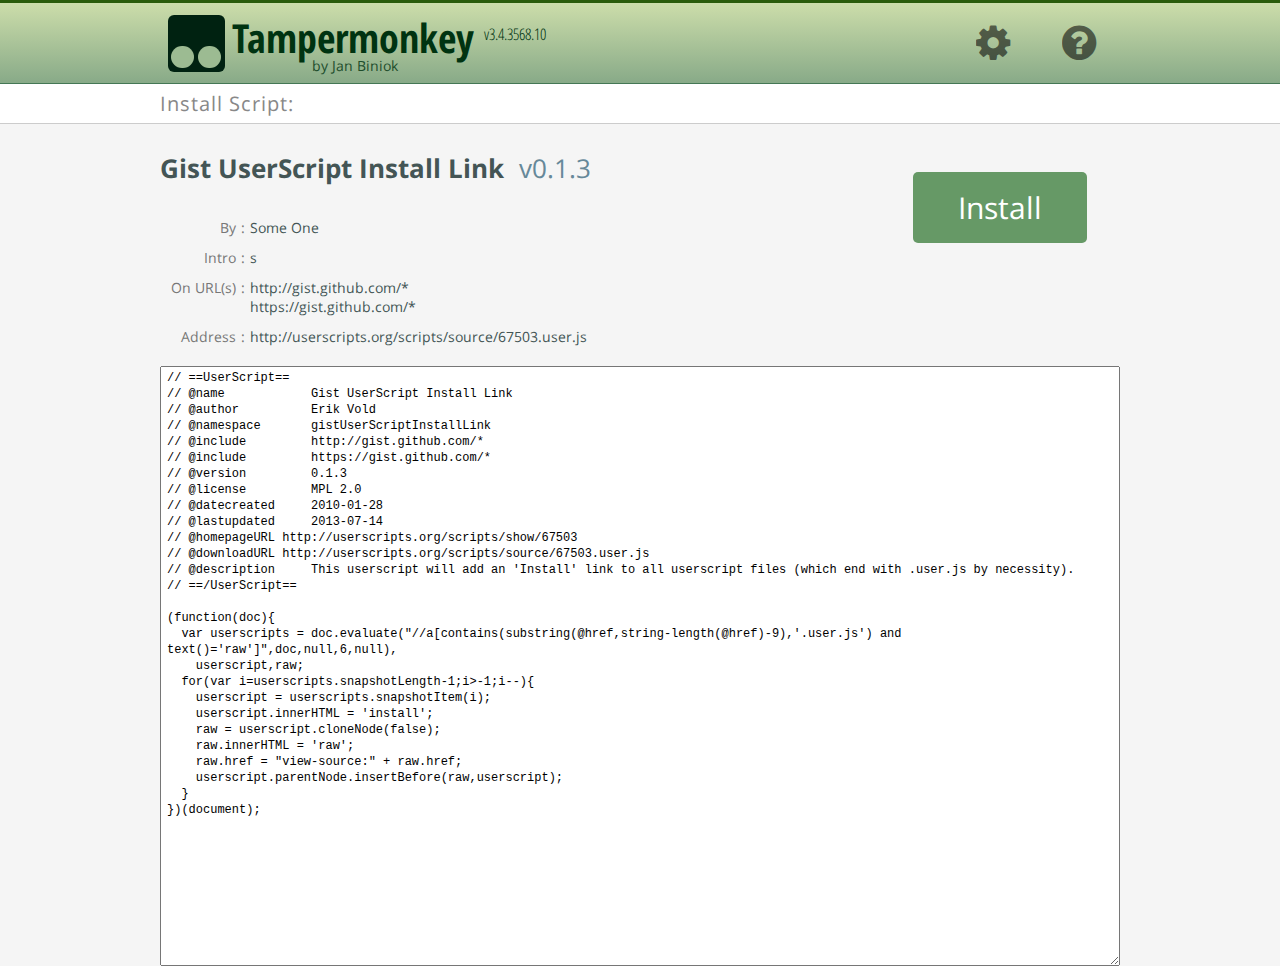
==== install.html @ 72cd5d4f "Add install page. (add missed install.html)" ====
<!DOCTYPE html>
<html>
<head>
  <meta charset="UTF-8" />
  <title>Tmi2 - Install</title>
  <link rel="stylesheet" href="style/font-awesome/font-awesome.css" />
  <link rel="stylesheet" href="style/fonts.css" />
  <link rel="stylesheet" href="style/pure.css" />
  <link rel="stylesheet" href="style/tmi2.css" />
</head>
<body>
<header>
  <div class="wrapper pure-g">
    <div class="tm-logo pure-u">
      <i class="tm-icon"></i>
    </div>
    <div class="tm-title pure-u">
      <div class="tm-name">Tamper<span>monkey</span> <sup class="tm-version">v3.4.3568.10</sup></div>
      <div class="tm-by">by Jan Biniok</div>
    </div>
    <div class="pure-u tm-nav">
      <a class="pure-button tm-nav-button"><i class="icon-cog"></i></a>
      <a class="pure-button tm-nav-button"><i class="icon-question-sign"></i></a>
    </div>
  </div>
</header>

<div class="page-title-bar">
  <div class="wrapper">
      Install Script:
    </div>
  </div>
</div>

<article>
  <div class="wrapper pure-g">
    <div class="script-info pure-u-3-4">
      <h3 class="script-name">
          Gist UserScript Install Link <span class="script-version">v0.1.3</span>
      </h3>
      <dl class="script-info-list">
        <dt>By</dt>
          <dd>Some One</dd>
        <dt>Intro</dt>
          <dd>s</dd>
        <dt>On URL(s)</dt>
          <dd>
            http://gist.github.com/*<br/>
            https://gist.github.com/*
          </dd>
        <dt>Address</dt>
          <dd>http://userscripts.org/scripts/source/67503.user.js</dd>
      </dl>
    </div>
    <div class="script-install pure-u-1-4">
      <button class="pure-button button-install">Install</button>
    </div>
    <div class="script-code pure-u-1">
      <textarea name="script-code" id="script-code">
// ==UserScript==
// @name			Gist UserScript Install Link
// @author			Erik Vold
// @namespace		gistUserScriptInstallLink
// @include			http://gist.github.com/*
// @include			https://gist.github.com/*
// @version			0.1.3
// @license			MPL 2.0
// @datecreated		2010-01-28
// @lastupdated		2013-07-14
// @homepageURL http://userscripts.org/scripts/show/67503
// @downloadURL http://userscripts.org/scripts/source/67503.user.js
// @description		This userscript will add an 'Install' link to all userscript files (which end with .user.js by necessity).
// ==/UserScript==

(function(doc){
  var userscripts = doc.evaluate("//a[contains(substring(@href,string-length(@href)-9),'.user.js') and text()='raw']",doc,null,6,null),
    userscript,raw;
  for(var i=userscripts.snapshotLength-1;i>-1;i--){
    userscript = userscripts.snapshotItem(i);
    userscript.innerHTML = 'install';
    raw = userscript.cloneNode(false);
    raw.innerHTML = 'raw';
    raw.href = "view-source:" + raw.href;
    userscript.parentNode.insertBefore(raw,userscript);
  }
})(document);</textarea>
    </div>
  </div>
</article>
</body>
</html>
---- style/fonts.css ----
@font-face {
  font-family: 'Open Sans';
  font-style: normal;
  font-weight: 400;
  src: local('Open Sans'), local('OpenSans'), url([data-uri]) format('woff');
}

@font-face {
  font-family: 'Open Sans';
  font-style: normal;
  font-weight: 700;
  src: local('Open Sans Bold'), local('OpenSans-Bold'), url([data-uri]) format('woff');
}

@font-face {
  font-family: 'Open Sans Condensed';
  font-style: normal;
  font-weight: 300;
  src: local('Open Sans Cond Light'), local('OpenSans-CondensedLight'), url([data-uri]) format('woff');
}

@font-face {
    font-family: 'Open Sans Condensed';
    font-style: normal;
    font-weight: 700;
    src: local('Open Sans Condensed Bold'), local('OpenSans-CondensedBold'), url([data-uri]) format('woff');
}
---- style/pure.css ----
/*!
Pure v0.3.0
Copyright 2013 Yahoo! Inc. All rights reserved.
Licensed under the BSD License.
https://github.com/yui/pure/blob/master/LICENSE.md
*/
/*!
normalize.css v1.1.2 | MIT License | git.io/normalize
Copyright (c) Nicolas Gallagher and Jonathan Neal
*/
/*! normalize.css v1.1.2 | MIT License | git.io/normalize */article,aside,details,figcaption,figure,footer,header,hgroup,main,nav,section,summary{display:block}audio,canvas,video{display:inline-block;*display:inline;*zoom:1}audio:not([controls]){display:none;height:0}[hidden]{display:none}html{font-size:100%;-ms-text-size-adjust:100%;-webkit-text-size-adjust:100%}html,button,input,select,textarea{font-family:sans-serif}body{margin:0}a:focus{outline:thin dotted}a:active,a:hover{outline:0}h1{font-size:2em;margin:.67em 0}h2{font-size:1.5em;margin:.83em 0}h3{font-size:1.17em;margin:1em 0}h4{font-size:1em;margin:1.33em 0}h5{font-size:.83em;margin:1.67em 0}h6{font-size:.67em;margin:2.33em 0}abbr[title]{border-bottom:1px dotted}b,strong{font-weight:700}blockquote{margin:1em 40px}dfn{font-style:italic}hr{-moz-box-sizing:content-box;box-sizing:content-box;height:0}mark{background:#ff0;color:#000}p,pre{margin:1em 0}code,kbd,pre,samp{font-family:monospace,serif;_font-family:'courier new',monospace;font-size:1em}pre{white-space:pre;white-space:pre-wrap;word-wrap:break-word}q{quotes:none}q:before,q:after{content:'';content:none}small{font-size:80%}sub,sup{font-size:75%;line-height:0;position:relative;vertical-align:baseline}sup{top:-.5em}sub{bottom:-.25em}dl,menu,ol,ul{margin:1em 0}dd{margin:0 0 0 40px}menu,ol,ul{padding:0 0 0 40px}nav ul,nav ol{list-style:none;list-style-image:none}img{border:0;-ms-interpolation-mode:bicubic}svg:not(:root){overflow:hidden}figure{margin:0}form{margin:0}fieldset{border:1px solid silver;margin:0 2px;padding:.35em .625em .75em}legend{border:0;padding:0;white-space:normal;*margin-left:-7px}button,input,select,textarea{font-size:100%;margin:0;vertical-align:baseline;*vertical-align:middle}button,input{line-height:normal}button,select{text-transform:none}button,html input[type=button],input[type=reset],input[type=submit]{-webkit-appearance:button;cursor:pointer;*overflow:visible}button[disabled],html input[disabled]{cursor:default}input[type=checkbox],input[type=radio]{box-sizing:border-box;padding:0;*height:13px;*width:13px}input[type=search]{-webkit-appearance:textfield;-moz-box-sizing:content-box;-webkit-box-sizing:content-box;box-sizing:content-box}input[type=search]::-webkit-search-cancel-button,input[type=search]::-webkit-search-decoration{-webkit-appearance:none}button::-moz-focus-inner,input::-moz-focus-inner{border:0;padding:0}textarea{overflow:auto;vertical-align:top}table{border-collapse:collapse;border-spacing:0}.pure-button{display:inline-block;*display:inline;zoom:1;line-height:normal;white-space:nowrap;vertical-align:baseline;text-align:center;cursor:pointer;-webkit-user-drag:none;-webkit-user-select:none;-moz-user-select:none;-ms-user-select:none;user-select:none}.pure-button::-moz-focus-inner{padding:0;border:0}.pure-button{font-size:100%;*font-size:90%;*overflow:visible;padding:.5em 1.5em;color:#444;color:rgba(0,0,0,.8);*color:#444;border:1px solid #999;border:0 rgba(0,0,0,0);background-color:#E6E6E6;text-decoration:none;border-radius:2px;-webkit-transition:.1s linear -webkit-box-shadow;-moz-transition:.1s linear -moz-box-shadow;-ms-transition:.1s linear box-shadow;-o-transition:.1s linear box-shadow;transition:.1s linear box-shadow}.pure-button-hover,.pure-button:hover,.pure-button:focus{filter:progid:DXImageTransform.Microsoft.gradient(startColorstr='#00000000', endColorstr='#1a000000', GradientType=0);background-image:-webkit-gradient(linear,0 0,0 100%,from(transparent),color-stop(40%,rgba(0,0,0,.05)),to(rgba(0,0,0,.1)));background-image:-webkit-linear-gradient(transparent,rgba(0,0,0,.05) 40%,rgba(0,0,0,.1));background-image:-moz-linear-gradient(top,rgba(0,0,0,.05) 0,rgba(0,0,0,.1));background-image:-ms-linear-gradient(transparent,rgba(0,0,0,.05) 40%,rgba(0,0,0,.1));background-image:-o-linear-gradient(transparent,rgba(0,0,0,.05) 40%,rgba(0,0,0,.1));background-image:linear-gradient(transparent,rgba(0,0,0,.05) 40%,rgba(0,0,0,.1))}.pure-button:focus{outline:0}.pure-button-active,.pure-button:active{box-shadow:0 0 0 1px rgba(0,0,0,.15) inset,0 0 6px rgba(0,0,0,.2) inset}.pure-button[disabled],.pure-button-disabled,.pure-button-disabled:hover,.pure-button-disabled:focus,.pure-button-disabled:active{border:0;background-image:none;filter:progid:DXImageTransform.Microsoft.gradient(enabled=false);filter:alpha(opacity=40);-khtml-opacity:.4;-moz-opacity:.4;opacity:.4;cursor:not-allowed;box-shadow:none}.pure-button-hidden{display:none}.pure-button::-moz-focus-inner{padding:0;border:0}.pure-button-primary,.pure-button-selected,a.pure-button-primary,a.pure-button-selected{background-color:#0078e7;color:#fff}.pure-form input[type=text],.pure-form input[type=password],.pure-form input[type=email],.pure-form input[type=url],.pure-form input[type=date],.pure-form input[type=month],.pure-form input[type=time],.pure-form input[type=datetime],.pure-form input[type=datetime-local],.pure-form input[type=week],.pure-form input[type=number],.pure-form input[type=search],.pure-form input[type=tel],.pure-form input[type=color],.pure-form select,.pure-form textarea{padding:.5em .6em;display:inline-block;border:1px solid #ccc;font-size:.8em;box-shadow:inset 0 1px 3px #ddd;border-radius:4px;-webkit-transition:.3s linear border;-moz-transition:.3s linear border;-ms-transition:.3s linear border;-o-transition:.3s linear border;transition:.3s linear border;-webkit-box-sizing:border-box;-moz-box-sizing:border-box;box-sizing:border-box}.pure-form input[type=text]:focus,.pure-form input[type=password]:focus,.pure-form input[type=email]:focus,.pure-form input[type=url]:focus,.pure-form input[type=date]:focus,.pure-form input[type=month]:focus,.pure-form input[type=time]:focus,.pure-form input[type=datetime]:focus,.pure-form input[type=datetime-local]:focus,.pure-form input[type=week]:focus,.pure-form input[type=number]:focus,.pure-form input[type=search]:focus,.pure-form input[type=tel]:focus,.pure-form input[type=color]:focus,.pure-form select:focus,.pure-form textarea:focus{outline:0;outline:thin dotted \9;border-color:#129FEA}.pure-form input[type=file]:focus,.pure-form input[type=radio]:focus,.pure-form input[type=checkbox]:focus{outline:thin dotted #333;outline:1px auto #129FEA}.pure-form .pure-checkbox,.pure-form .pure-radio{margin:.5em 0;display:block}.pure-form input[type=text][disabled],.pure-form input[type=password][disabled],.pure-form input[type=email][disabled],.pure-form input[type=url][disabled],.pure-form input[type=date][disabled],.pure-form input[type=month][disabled],.pure-form input[type=time][disabled],.pure-form input[type=datetime][disabled],.pure-form input[type=datetime-local][disabled],.pure-form input[type=week][disabled],.pure-form input[type=number][disabled],.pure-form input[type=search][disabled],.pure-form input[type=tel][disabled],.pure-form input[type=color][disabled],.pure-form select[disabled],.pure-form textarea[disabled]{cursor:not-allowed;background-color:#eaeded;color:#cad2d3}.pure-form input[readonly],.pure-form select[readonly],.pure-form textarea[readonly]{background:#eee;color:#777;border-color:#ccc}.pure-form input:focus:invalid,.pure-form textarea:focus:invalid,.pure-form select:focus:invalid{color:#b94a48;border:1px solid #ee5f5b}.pure-form input:focus:invalid:focus,.pure-form textarea:focus:invalid:focus,.pure-form select:focus:invalid:focus{border-color:#e9322d}.pure-form input[type=file]:focus:invalid:focus,.pure-form input[type=radio]:focus:invalid:focus,.pure-form input[type=checkbox]:focus:invalid:focus{outline-color:#e9322d}.pure-form select{border:1px solid #ccc;background-color:#fff}.pure-form select[multiple]{height:auto}.pure-form label{margin:.5em 0 .2em;font-size:90%}.pure-form fieldset{margin:0;padding:.35em 0 .75em;border:0}.pure-form legend{display:block;width:100%;padding:.3em 0;margin-bottom:.3em;font-size:125%;color:#333;border-bottom:1px solid #e5e5e5}.pure-form-stacked input[type=text],.pure-form-stacked input[type=password],.pure-form-stacked input[type=email],.pure-form-stacked input[type=url],.pure-form-stacked input[type=date],.pure-form-stacked input[type=month],.pure-form-stacked input[type=time],.pure-form-stacked input[type=datetime],.pure-form-stacked input[type=datetime-local],.pure-form-stacked input[type=week],.pure-form-stacked input[type=number],.pure-form-stacked input[type=search],.pure-form-stacked input[type=tel],.pure-form-stacked input[type=color],.pure-form-stacked select,.pure-form-stacked label,.pure-form-stacked textarea{display:block;margin:.25em 0}.pure-form-aligned input,.pure-form-aligned textarea,.pure-form-aligned select,.pure-form-aligned .pure-help-inline,.pure-form-message-inline{display:inline-block;*display:inline;*zoom:1;vertical-align:middle}.pure-form-aligned .pure-control-group{margin-bottom:.5em}.pure-form-aligned .pure-control-group label{text-align:right;display:inline-block;vertical-align:middle;width:10em;margin:0 1em 0 0}.pure-form-aligned .pure-controls{margin:1.5em 0 0 10em}.pure-form input.pure-input-rounded,.pure-form .pure-input-rounded{border-radius:2em;padding:.5em 1em}.pure-form .pure-group fieldset{margin-bottom:10px}.pure-form .pure-group input{display:block;padding:10px;margin:0;border-radius:0;position:relative;top:-1px}.pure-form .pure-group input:focus{z-index:2}.pure-form .pure-group input:first-child{top:1px;border-radius:4px 4px 0 0}.pure-form .pure-group input:last-child{top:-2px;border-radius:0 0 4px 4px}.pure-form .pure-group button{margin:.35em 0}.pure-form .pure-input-1{width:100%}.pure-form .pure-input-2-3{width:66%}.pure-form .pure-input-1-2{width:50%}.pure-form .pure-input-1-3{width:33%}.pure-form .pure-input-1-4{width:25%}.pure-form .pure-help-inline,.pure-form-message-inline{display:inline-block;padding-left:.3em;color:#666;vertical-align:middle;font-size:90%}.pure-form-message{display:block;color:#666;font-size:90%}@media only screen and (max-width :480px){.pure-form button[type=submit]{margin:.7em 0 0}.pure-form input[type=text],.pure-form input[type=password],.pure-form input[type=email],.pure-form input[type=url],.pure-form input[type=date],.pure-form input[type=month],.pure-form input[type=time],.pure-form input[type=datetime],.pure-form input[type=datetime-local],.pure-form input[type=week],.pure-form input[type=number],.pure-form input[type=search],.pure-form input[type=tel],.pure-form input[type=color],.pure-form label{margin-bottom:.3em;display:block}.pure-group input[type=text],.pure-group input[type=password],.pure-group input[type=email],.pure-group input[type=url],.pure-group input[type=date],.pure-group input[type=month],.pure-group input[type=time],.pure-group input[type=datetime],.pure-group input[type=datetime-local],.pure-group input[type=week],.pure-group input[type=number],.pure-group input[type=search],.pure-group input[type=tel],.pure-group input[type=color]{margin-bottom:0}.pure-form-aligned .pure-control-group label{margin-bottom:.3em;text-align:left;display:block;width:100%}.pure-form-aligned .pure-controls{margin:1.5em 0 0}.pure-form .pure-help-inline,.pure-form-message-inline,.pure-form-message{display:block;font-size:80%;padding:.2em 0 .8em}}.pure-g{letter-spacing:-.31em;*letter-spacing:normal;*word-spacing:-.43em;text-rendering:optimizespeed;font-family:FreeSans,Arimo,"Droid Sans",Helvetica,Arial,sans-serif;display:-webkit-flex;-webkit-flex-flow:row wrap;display:-ms-flexbox;-ms-flex-flow:row wrap}.opera-only :-o-prefocus,.pure-g{word-spacing:-.43em}.pure-u{display:inline-block;*display:inline;zoom:1;letter-spacing:normal;word-spacing:normal;vertical-align:top;text-rendering:auto}.pure-g [class *="pure-u"]{font-family:sans-serif}.pure-u-1,.pure-u-1-2,.pure-u-1-3,.pure-u-2-3,.pure-u-1-4,.pure-u-3-4,.pure-u-1-5,.pure-u-2-5,.pure-u-3-5,.pure-u-4-5,.pure-u-1-6,.pure-u-5-6,.pure-u-1-8,.pure-u-3-8,.pure-u-5-8,.pure-u-7-8,.pure-u-1-12,.pure-u-5-12,.pure-u-7-12,.pure-u-11-12,.pure-u-1-24,.pure-u-5-24,.pure-u-7-24,.pure-u-11-24,.pure-u-13-24,.pure-u-17-24,.pure-u-19-24,.pure-u-23-24{display:inline-block;*display:inline;zoom:1;letter-spacing:normal;word-spacing:normal;vertical-align:top;text-rendering:auto}.pure-u-1{width:100%}.pure-u-1-2{width:50%;*width:49.969%}.pure-u-1-3{width:33.3333%;*width:33.3023%}.pure-u-2-3{width:66.6667%;*width:66.6357%}.pure-u-1-4{width:25%;*width:24.969%}.pure-u-3-4{width:75%;*width:74.969%}.pure-u-1-5{width:20%;*width:19.969%}.pure-u-2-5{width:40%;*width:39.969%}.pure-u-3-5{width:60%;*width:59.969%}.pure-u-4-5{width:80%;*width:79.969%}.pure-u-1-6{width:16.6667%;*width:16.6357%}.pure-u-5-6{width:83.3333%;*width:83.3023%}.pure-u-1-8{width:12.5%;*width:12.469%}.pure-u-3-8{width:37.5%;*width:37.469%}.pure-u-5-8{width:62.5%;*width:62.469%}.pure-u-7-8{width:87.5%;*width:87.469%}.pure-u-1-12{width:8.3333%;*width:8.3023%}.pure-u-5-12{width:41.6667%;*width:41.6357%}.pure-u-7-12{width:58.3333%;*width:58.3023%}.pure-u-11-12{width:91.6667%;*width:91.6357%}.pure-u-1-24{width:4.1667%;*width:4.1357%}.pure-u-5-24{width:20.8333%;*width:20.8023%}.pure-u-7-24{width:29.1667%;*width:29.1357%}.pure-u-11-24{width:45.8333%;*width:45.8023%}.pure-u-13-24{width:54.1667%;*width:54.1357%}.pure-u-17-24{width:70.8333%;*width:70.8023%}.pure-u-19-24{width:79.1667%;*width:79.1357%}.pure-u-23-24{width:95.8333%;*width:95.8023%}.pure-g-r{letter-spacing:-.31em;*letter-spacing:normal;*word-spacing:-.43em;font-family:FreeSans,Arimo,"Droid Sans",Helvetica,Arial,sans-serif;display:-webkit-flex;-webkit-flex-flow:row wrap;display:-ms-flexbox;-ms-flex-flow:row wrap}.opera-only :-o-prefocus,.pure-g-r{word-spacing:-.43em}.pure-g-r [class *="pure-u"]{font-family:sans-serif}.pure-g-r img{max-width:100%;height:auto}@media (min-width:980px){.pure-visible-phone{display:none}.pure-visible-tablet{display:none}.pure-hidden-desktop{display:none}}@media (max-width:480px){.pure-g-r>.pure-u,.pure-g-r>[class *="pure-u-"]{width:100%}}@media (max-width:767px){.pure-g-r>.pure-u,.pure-g-r>[class *="pure-u-"]{width:100%}.pure-hidden-phone{display:none}.pure-visible-desktop{display:none}}@media (min-width:768px) and (max-width:979px){.pure-hidden-tablet{display:none}.pure-visible-desktop{display:none}}.pure-menu ul{position:absolute;visibility:hidden}.pure-menu.pure-menu-open{visibility:visible;z-index:2;width:100%}.pure-menu ul{left:-10000px;list-style:none;margin:0;padding:0;top:-10000px;z-index:1}.pure-menu>ul{position:relative}.pure-menu-open>ul{left:0;top:0;visibility:visible}.pure-menu-open>ul:focus{outline:0}.pure-menu li{position:relative}.pure-menu a,.pure-menu .pure-menu-heading{display:block;color:inherit;line-height:1.5em;padding:5px 20px;text-decoration:none;white-space:nowrap}.pure-menu.pure-menu-horizontal>.pure-menu-heading{display:inline-block;*display:inline;zoom:1;margin:0;vertical-align:middle}.pure-menu.pure-menu-horizontal>ul{display:inline-block;*display:inline;zoom:1;vertical-align:middle;height:2.4em}.pure-menu li a{padding:5px 20px}.pure-menu-can-have-children>.pure-menu-label:after{content:'\25B8';float:right;font-family:'Lucida Grande','Lucida Sans Unicode','DejaVu Sans',sans-serif;margin-right:-20px;margin-top:-1px}.pure-menu-can-have-children>.pure-menu-label{padding-right:30px}.pure-menu-separator{background-color:#dfdfdf;display:block;height:1px;font-size:0;margin:7px 2px;overflow:hidden}.pure-menu-hidden{display:none}.pure-menu-fixed{position:fixed;top:0;left:0;width:100%}.pure-menu-horizontal li{display:inline-block;*display:inline;zoom:1;vertical-align:middle}.pure-menu-horizontal li li{display:block}.pure-menu-horizontal>.pure-menu-children>.pure-menu-can-have-children>.pure-menu-label:after{content:"\25BE"}.pure-menu-horizontal>.pure-menu-children>.pure-menu-can-have-children>.pure-menu-label{padding-right:30px}.pure-menu-horizontal li.pure-menu-separator{height:50%;width:1px;margin:0 7px}.pure-menu-horizontal li li.pure-menu-separator{height:1px;width:auto;margin:7px 2px}.pure-menu.pure-menu-open,.pure-menu.pure-menu-horizontal li .pure-menu-children{background:#fff;border:1px solid #b7b7b7}.pure-menu.pure-menu-horizontal,.pure-menu.pure-menu-horizontal .pure-menu-heading{border:0}.pure-menu a{border:1px solid transparent;border-left:0;border-right:0}.pure-menu a,.pure-menu .pure-menu-can-have-children>li:after{color:#777}.pure-menu .pure-menu-can-have-children>li:hover:after{color:#fff}.pure-menu .pure-menu-open{background:#dedede}.pure-menu li a:hover,.pure-menu li a:focus{background:#eee}.pure-menu li.pure-menu-disabled a:hover,.pure-menu li.pure-menu-disabled a:focus{background:#fff;color:#bfbfbf}.pure-menu .pure-menu-disabled>a{background-image:none;border-color:transparent;cursor:default}.pure-menu .pure-menu-disabled>a,.pure-menu .pure-menu-can-have-children.pure-menu-disabled>a:after{color:#bfbfbf}.pure-menu .pure-menu-heading{color:#565d64;text-transform:uppercase;font-size:90%;margin-top:.5em;border-bottom-width:1px;border-bottom-style:solid;border-bottom-color:#dfdfdf}.pure-menu .pure-menu-selected a{color:#000}.pure-menu.pure-menu-open.pure-menu-fixed{border:0;border-bottom:1px solid #b7b7b7}.pure-paginator{letter-spacing:-.31em;*letter-spacing:normal;*word-spacing:-.43em;text-rendering:optimizespeed;list-style:none;margin:0;padding:0}.opera-only :-o-prefocus,.pure-paginator{word-spacing:-.43em}.pure-paginator li{display:inline-block;*display:inline;zoom:1;letter-spacing:normal;word-spacing:normal;vertical-align:top;text-rendering:auto}.pure-paginator .pure-button{border-radius:0;padding:.8em 1.4em;vertical-align:top;height:1.1em}.pure-paginator .pure-button:focus,.pure-paginator .pure-button:active{outline-style:none}.pure-paginator .prev,.pure-paginator .next{color:#C0C1C3;text-shadow:0 -1px 0 rgba(0,0,0,.45)}.pure-paginator .prev{border-radius:2px 0 0 2px}.pure-paginator .next{border-radius:0 2px 2px 0}@media (max-width:480px){.pure-menu-horizontal{width:100%}.pure-menu-children li{display:block;border-bottom:1px solid #000}}.pure-table{border-collapse:collapse;border-spacing:0;empty-cells:show;border:1px solid #cbcbcb}.pure-table caption{color:#000;font:italic 85%/1 arial,sans-serif;padding:1em 0;text-align:center}.pure-table td,.pure-table th{border-left:1px solid #cbcbcb;border-width:0 0 0 1px;font-size:inherit;margin:0;overflow:visible;padding:6px 12px}.pure-table td:first-child,.pure-table th:first-child{border-left-width:0}.pure-table thead{background:#e0e0e0;color:#000;text-align:left;vertical-align:bottom}.pure-table td{background-color:transparent}.pure-table-odd td{background-color:#f2f2f2}.pure-table-striped tr:nth-child(2n-1) td{background-color:#f2f2f2}.pure-table-bordered td{border-bottom:1px solid #cbcbcb}.pure-table-bordered tbody>tr:last-child td,.pure-table-horizontal tbody>tr:last-child td{border-bottom-width:0}.pure-table-horizontal td,.pure-table-horizontal th{border-width:0 0 1px;border-bottom:1px solid #cbcbcb}.pure-table-horizontal tbody>tr:last-child td{border-bottom-width:0}
---- style/tmi2.css ----
/**
 * Created by Amio, 2013.09.14
 * for Tampermonkey.
**/

/* ========== Pure Rewrite ========== */

body, button, .pure-g [class *= "pure-u"], .pure-g-r [class *= "pure-u"] {
  font-family:"Open Sans", sans-serif;
}
body { background-color:whitesmoke; }
ul, ol, li { list-style:none; margin:0; padding:0; }
a { text-decoration:none; }

/* ========== Global ========== */

.wrapper {
  width:960px;
  margin:0 auto;
  position:relative;
}

.tm-icon {
  display:inline-block;
  height:0.76em;
  width:0.76em;
  background-color:#021;
  position:relative;
  border-radius:0.08em;
}

.tm-icon:before, .tm-icon:after {
  content:"";
  display:block;
  position:absolute;
  background-color:#9CBB92;
  border-radius:0.2em;
  width:0.3em;
  height:0.3em;
  bottom:0.05em;
}

.tm-icon:before {
  left:0.05em;
}

.tm-icon:after {
  right:0.05em;
}

/* ========== Header ========== */

header {
  height:80px;
  color:#031;
  overflow:hidden;
  background:linear-gradient(to bottom, #CDA 0%, #8A8 100%);
  border-top:3px solid #2A5C0B;
  border-bottom:1px solid #475;
}

.tm-logo {
  font-size:75px;
  line-height:80px;
  padding:0 0.1em;
}

.tm-title {
  padding:25px 0;
}

.tm-name {
  font-family:"Open Sans Condensed", sans-serif;
  font-weight:bold;
  font-size:40px;
  line-height:20px;
}

.tm-version {
  font-weight:normal;
  font-size:0.4em;
  vertical-align:top;
  position:relative;
  top:0.4em;
}

.tm-by {
  font-size:14px;
  line-height:36px;
  margin-left:80px;
  opacity:0.8;
}

.tm-nav {
  position:absolute;
  right:0;
  top:0;
  bottom:0;
}

.tm-nav-button {
  height:100%;
  font-size:40px;
  line-height:45px;
  background-color:transparent;
  opacity:0.7;
  padding:0.4em 0.6em;
}

.tm-nav-button:hover, .tm-nav-button.active {
  background-color:rgba(0, 0, 0, 0.05);
  opacity:1;
}

.page-title-bar {
  padding:6px 0;
  border-bottom:1px solid #CCC;
  font-size:20px;
  height:27px;
  color:#888;
  background-color:#FFF;
  letter-spacing:0.05em;
}

/* =========== Menu Bar =========== */

.list-menu .pure-button { padding:0.4em 0.6em; background-color:#F4F4F4; color:#444; box-sizing:border-box; line-height:1.2em; }
.list-menu .pure-button[disabled] { border:1px solid #DDD; }
.list-menu .pure-button[class*="icon-"]:before { margin-right:0.4em; }

.list-menu {
  font-size:14px;
}

.list-menu button {
  line-height:1em;
  border:1px solid rgba(0, 0, 0, 0.2);
}

.list-selector {
  width:30px;
  font-size:20px;
  line-height:1em;
  text-align:center;
}

.list-operation .pure-button {
  margin:0;
}

.menu-else {
  text-align:right;
}

/* =========== List =========== */

.list-row, .list-head {
  display:table;
  font-size:14px;
  line-height:2em;
  height:2em;
  color:#456;
  border-bottom:1px solid #DDD;
}

.list-row:hover {
  background-color:#FAFEFC;
}

.list-head {
  color:#BBB;
  font-size:10px;
  text-transform:uppercase;
}

.list-cell {
  display:table-cell;
  text-align:center;
  padding:0 8px;
  border-left:1px solid #EEE;
}

.item-name {
  width:500px;
  text-align:left;
}

.item-links {
  width:60px;
}

.item-version {
  width:120px;
  text-align:left;
}

.item-features {
  width:70px;
}

.item-actions {
  width:90px;
}

.item-updated {
  float:right;
}

.item-version-number {
  margin:0 2px;
}

.item-sites {
  float:right;
}

.item-name a {
  color:#456;
}

.list-row.disabled,
.list-row.disabled .item-name * {
  color:#AAA;
}

.endis {
  white-space:nowrap;
  overflow:hidden;
}

.enabled .endis .icon-ban-circle,
.disabled .endis .icon-circle {
  display:none;
}

.item-sites img {
  max-width:16px;
  max-height:16px;
  margin:0 2px;
  vertical-align:middle;
}

/* ========== Install ========== */

.script-info {
  min-height: 170px;
  font-size:14px;
  color:#455;
}

.script-name {
  font-size: 26px;
}

.script-version {
  font-weight:normal;
  margin:0 0.3em;
  color:#689;
}

.script-info-list dt,
.script-info-list dd {
  padding: 0.4em 0;
}

.script-info-list dt {
  width: 90px;
  float: left;
  text-align: right;
  color: #777;
}

.script-info-list dt:after {
  content: ":";
  margin: 0 5px;
}

.script-info-list dd {
  margin-left: 90px;
}

.script-install {
  text-align:center;
  margin-top:3em;
}

.button-install {
  background:#696;
  color:#FFF;
  font-size:30px;
  border-radius:5px;
}

#script-code {
  display: block;
  width: 100%;
  box-sizing: border-box;
  padding: 0.3em 0.5em;
  font: 12px/16px Menlo, monospace;
  tab-size: 4;
  min-height: 600px;
  outline:none;
}
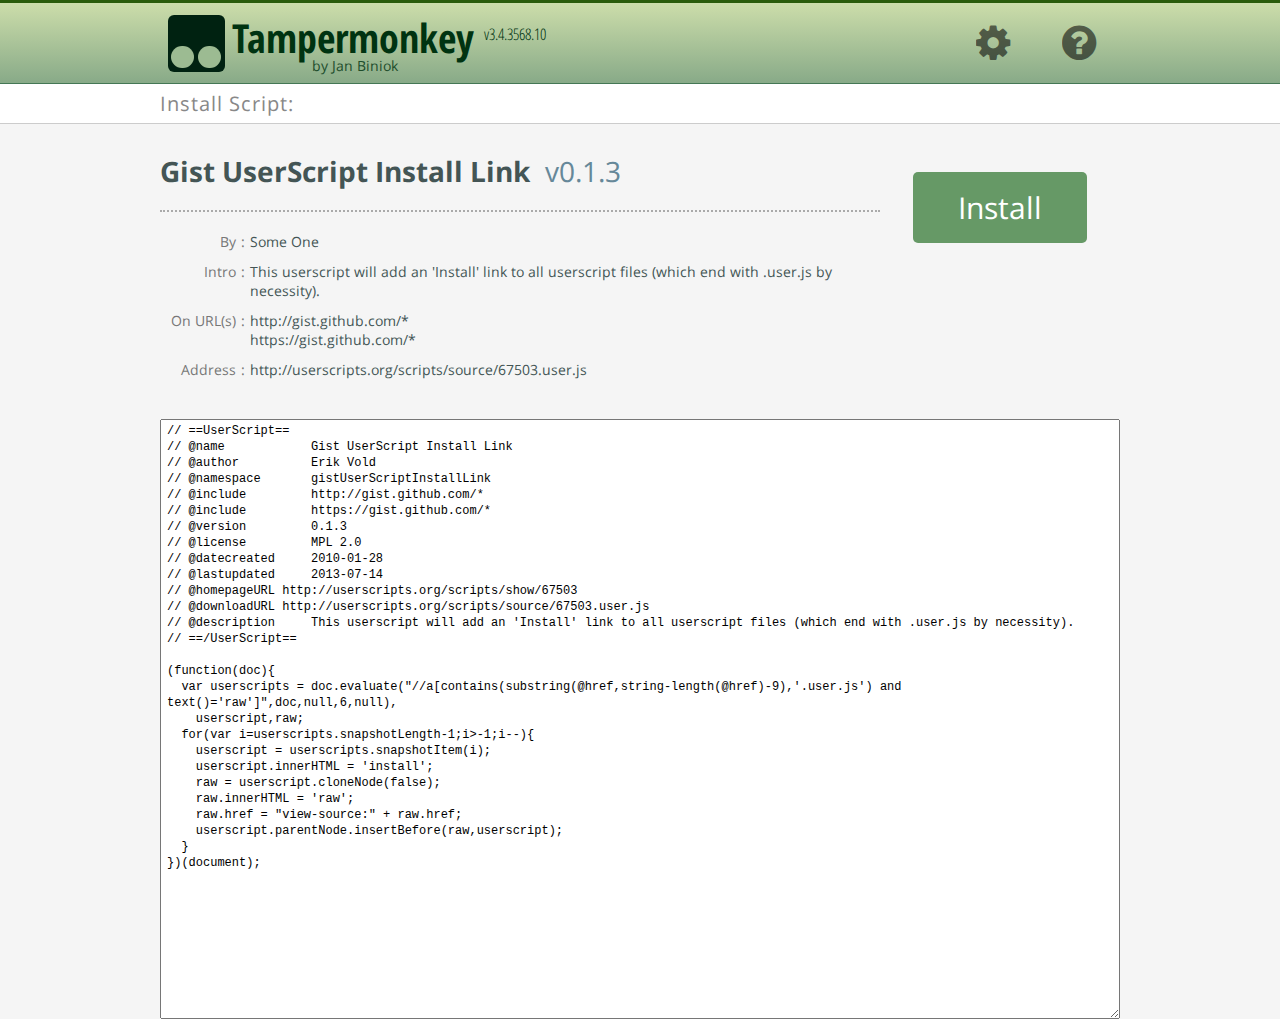
==== commit cfaf5af4: "Adjust install page style." ====
--- a/install.html
+++ b/install.html
@@ -42,7 +42,7 @@
         <dt>By</dt>
           <dd>Some One</dd>
         <dt>Intro</dt>
-          <dd>s</dd>
+          <dd>This userscript will add an 'Install' link to all userscript files (which end with .user.js by necessity).</dd>
         <dt>On URL(s)</dt>
           <dd>
             http://gist.github.com/*<br/>
--- a/style/tmi2.css
+++ b/style/tmi2.css
@@ -249,13 +249,20 @@
 }
 
 .script-name {
-  font-size: 26px;
+  font-size: 28px;
+  padding-bottom: 20px;
+  border-bottom: 2px dotted #AAA;
+  margin-bottom: 0;
 }
 
 .script-version {
   font-weight:normal;
   margin:0 0.3em;
   color:#689;
+}
+
+.script-info-list {
+  padding-bottom: 20px;
 }
 
 .script-info-list dt,
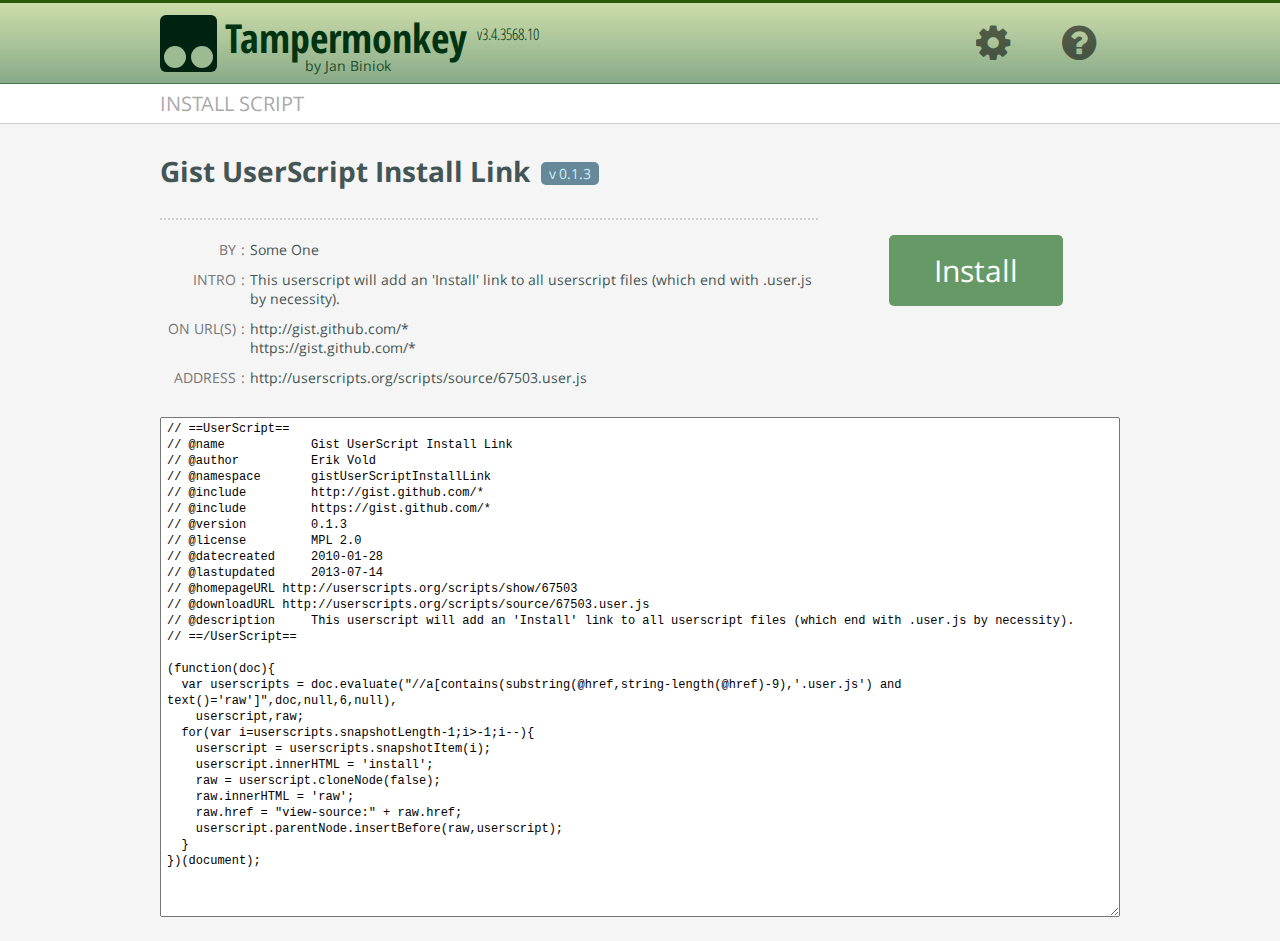
==== commit a0da547c: "Adjust install page style." ====
--- a/install.html
+++ b/install.html
@@ -27,16 +27,16 @@
 
 <div class="page-title-bar">
   <div class="wrapper">
-      Install Script:
+      Install Script
     </div>
   </div>
 </div>
 
 <article>
-  <div class="wrapper pure-g">
-    <div class="script-info pure-u-3-4">
+  <div class="wrapper script-info-n-install">
+    <div class="script-info">
       <h3 class="script-name">
-          Gist UserScript Install Link <span class="script-version">v0.1.3</span>
+          Gist UserScript Install Link <span class="script-version">0.1.3</span>
       </h3>
       <dl class="script-info-list">
         <dt>By</dt>
@@ -52,11 +52,12 @@
           <dd>http://userscripts.org/scripts/source/67503.user.js</dd>
       </dl>
     </div>
-    <div class="script-install pure-u-1-4">
+    <div class="script-install">
       <button class="pure-button button-install">Install</button>
     </div>
-    <div class="script-code pure-u-1">
-      <textarea name="script-code" id="script-code">
+  </div>
+  <div class="script-code wrapper">
+    <textarea name="script-code" id="script-code">
 // ==UserScript==
 // @name			Gist UserScript Install Link
 // @author			Erik Vold
@@ -84,7 +85,6 @@
     userscript.parentNode.insertBefore(raw,userscript);
   }
 })(document);</textarea>
-    </div>
   </div>
 </article>
 </body>
--- a/style/tmi2.css
+++ b/style/tmi2.css
@@ -62,7 +62,7 @@
 .tm-logo {
   font-size:75px;
   line-height:80px;
-  padding:0 0.1em;
+  padding-right:0.1em;
 }
 
 .tm-title {
@@ -117,9 +117,9 @@
   border-bottom:1px solid #CCC;
   font-size:20px;
   height:27px;
-  color:#888;
+  color:#AAA;
   background-color:#FFF;
-  letter-spacing:0.05em;
+  text-transform: uppercase;
 }
 
 /* =========== Menu Bar =========== */
@@ -242,27 +242,48 @@
 
 /* ========== Install ========== */
 
+.script-info-n-install {
+  display: table;
+}
+
+.script-info,
+.script-install {
+  display: tabel-cell;
+  vertical-align: center;
+}
+
 .script-info {
-  min-height: 170px;
+  padding-right: 1em;
   font-size:14px;
   color:#455;
 }
 
 .script-name {
   font-size: 28px;
-  padding-bottom: 20px;
-  border-bottom: 2px dotted #AAA;
+  padding-bottom: 1em;
+  border-bottom: 2px dotted #CCC;
   margin-bottom: 0;
 }
 
 .script-version {
+  position: relative;
+  bottom: 0.2em;
+  font-size: 0.5em;
   font-weight:normal;
   margin:0 0.3em;
-  color:#689;
+  padding: 2px 8px;
+  color: #CEF;
+  background-color: #689;
+  border-radius: 5px;
+}
+
+.script-version:before {
+  content: "v";
+  margin-right: 3px;
 }
 
 .script-info-list {
-  padding-bottom: 20px;
+  padding-bottom: 10px;
 }
 
 .script-info-list dt,
@@ -274,6 +295,7 @@
   width: 90px;
   float: left;
   text-align: right;
+  text-transform: uppercase;
   color: #777;
 }
 
@@ -287,8 +309,10 @@
 }
 
 .script-install {
+  width: 30%;
   text-align:center;
-  margin-top:3em;
+  display: table-cell;
+  vertical-align: middle;
 }
 
 .button-install {
@@ -305,6 +329,7 @@
   padding: 0.3em 0.5em;
   font: 12px/16px Menlo, monospace;
   tab-size: 4;
-  min-height: 600px;
+  min-height: 500px;
   outline:none;
-}
+  margin-bottom: 2em;
+}
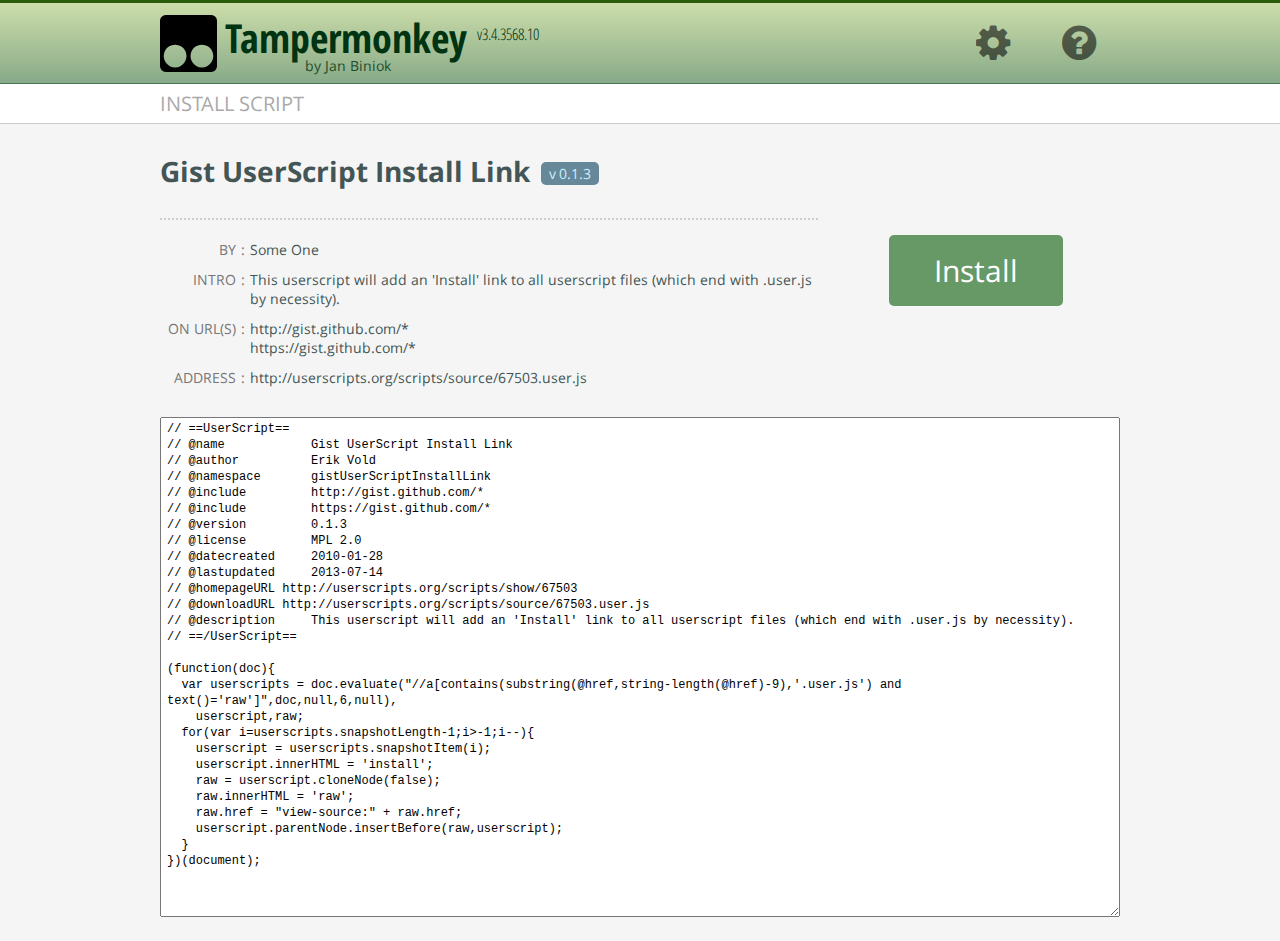
==== commit 5a343ff8: "New svg icon" ====
--- a/install.html
+++ b/install.html
@@ -10,7 +10,7 @@
 </head>
 <body>
 <header>
-  <div class="wrapper pure-g">
+  <div class="content-wrapper pure-g">
     <div class="tm-logo pure-u">
       <i class="tm-icon"></i>
     </div>
@@ -26,14 +26,13 @@
 </header>
 
 <div class="page-title-bar">
-  <div class="wrapper">
+  <div class="content-wrapper">
       Install Script
-    </div>
   </div>
 </div>
 
 <article>
-  <div class="wrapper script-info-n-install">
+  <div class="content-wrapper script-info-n-install">
     <div class="script-info">
       <h3 class="script-name">
           Gist UserScript Install Link <span class="script-version">0.1.3</span>
@@ -56,7 +55,7 @@
       <button class="pure-button button-install">Install</button>
     </div>
   </div>
-  <div class="script-code wrapper">
+  <div class="script-code content-wrapper">
     <textarea name="script-code" id="script-code">
 // ==UserScript==
 // @name			Gist UserScript Install Link
--- a/style/tmi2.css
+++ b/style/tmi2.css
@@ -6,238 +6,242 @@
 /* ========== Pure Rewrite ========== */
 
 body, button, .pure-g [class *= "pure-u"], .pure-g-r [class *= "pure-u"] {
-  font-family:"Open Sans", sans-serif;
-}
-body { background-color:whitesmoke; }
-ul, ol, li { list-style:none; margin:0; padding:0; }
-a { text-decoration:none; }
+  font-family: "Open Sans", sans-serif;
+}
+
+body {
+  background-color: whitesmoke;
+}
+
+ul, ol, li {
+  list-style: none;
+  margin: 0;
+  padding: 0;
+}
+
+a {
+  text-decoration: none;
+}
 
 /* ========== Global ========== */
 
-.wrapper {
-  width:960px;
-  margin:0 auto;
-  position:relative;
+.content-wrapper {
+  width: 960px;
+  margin: 0 auto;
+  position: relative;
 }
 
 .tm-icon {
-  display:inline-block;
-  height:0.76em;
-  width:0.76em;
-  background-color:#021;
-  position:relative;
-  border-radius:0.08em;
-}
-
-.tm-icon:before, .tm-icon:after {
-  content:"";
-  display:block;
-  position:absolute;
-  background-color:#9CBB92;
-  border-radius:0.2em;
-  width:0.3em;
-  height:0.3em;
-  bottom:0.05em;
-}
-
-.tm-icon:before {
-  left:0.05em;
-}
-
-.tm-icon:after {
-  right:0.05em;
+  display: inline-block;
+  height: 0.76em;
+  width: 0.76em;
+  background: transparent url(images/tm-icon.svg) no-repeat center;
+  background-size: 100% auto;
+  position: relative;
 }
 
 /* ========== Header ========== */
 
 header {
-  height:80px;
-  color:#031;
-  overflow:hidden;
-  background:linear-gradient(to bottom, #CDA 0%, #8A8 100%);
-  border-top:3px solid #2A5C0B;
-  border-bottom:1px solid #475;
+  height: 80px;
+  color: #031;
+  overflow: hidden;
+  background: linear-gradient(to bottom, #CDA 0%, #8A8 100%);
+  border-top: 3px solid #2A5C0B;
+  border-bottom: 1px solid #475;
 }
 
 .tm-logo {
-  font-size:75px;
-  line-height:80px;
-  padding-right:0.1em;
+  font-size: 75px;
+  line-height: 80px;
+  padding-right: 0.1em;
 }
 
 .tm-title {
-  padding:25px 0;
+  padding: 25px 0;
 }
 
 .tm-name {
-  font-family:"Open Sans Condensed", sans-serif;
-  font-weight:bold;
-  font-size:40px;
-  line-height:20px;
+  font-family: "Open Sans Condensed", sans-serif;
+  font-weight: bold;
+  font-size: 40px;
+  line-height: 20px;
 }
 
 .tm-version {
-  font-weight:normal;
-  font-size:0.4em;
-  vertical-align:top;
-  position:relative;
-  top:0.4em;
+  font-weight: normal;
+  font-size: 0.4em;
+  vertical-align: top;
+  position: relative;
+  top: 0.4em;
 }
 
 .tm-by {
-  font-size:14px;
-  line-height:36px;
-  margin-left:80px;
-  opacity:0.8;
+  font-size: 14px;
+  line-height: 36px;
+  margin-left: 80px;
+  opacity: 0.8;
 }
 
 .tm-nav {
-  position:absolute;
-  right:0;
-  top:0;
-  bottom:0;
+  position: absolute;
+  right: 0;
+  top: 0;
+  bottom: 0;
 }
 
 .tm-nav-button {
-  height:100%;
-  font-size:40px;
-  line-height:45px;
-  background-color:transparent;
-  opacity:0.7;
-  padding:0.4em 0.6em;
+  height: 100%;
+  font-size: 40px;
+  line-height: 45px;
+  background-color: transparent;
+  opacity: 0.7;
+  padding: 0.4em 0.6em;
 }
 
 .tm-nav-button:hover, .tm-nav-button.active {
-  background-color:rgba(0, 0, 0, 0.05);
-  opacity:1;
+  background-color: rgba(0, 0, 0, 0.05);
+  opacity: 1;
 }
 
 .page-title-bar {
-  padding:6px 0;
-  border-bottom:1px solid #CCC;
-  font-size:20px;
-  height:27px;
-  color:#AAA;
-  background-color:#FFF;
+  padding: 6px 0;
+  border-bottom: 1px solid #CCC;
+  font-size: 20px;
+  height: 27px;
+  color: #AAA;
+  background-color: #FFF;
   text-transform: uppercase;
 }
 
 /* =========== Menu Bar =========== */
 
-.list-menu .pure-button { padding:0.4em 0.6em; background-color:#F4F4F4; color:#444; box-sizing:border-box; line-height:1.2em; }
-.list-menu .pure-button[disabled] { border:1px solid #DDD; }
-.list-menu .pure-button[class*="icon-"]:before { margin-right:0.4em; }
+.list-menu .pure-button {
+  padding: 0.4em 0.6em;
+  background-color: #F4F4F4;
+  color: #444;
+  box-sizing: border-box;
+  line-height: 1.2em;
+}
+
+.list-menu .pure-button[disabled] {
+  border: 1px solid #DDD;
+}
+
+.list-menu .pure-button[class*="icon-"]:before {
+  margin-right: 0.4em;
+}
 
 .list-menu {
-  font-size:14px;
+  font-size: 14px;
 }
 
 .list-menu button {
-  line-height:1em;
-  border:1px solid rgba(0, 0, 0, 0.2);
+  line-height: 1em;
+  border: 1px solid rgba(0, 0, 0, 0.2);
 }
 
 .list-selector {
-  width:30px;
-  font-size:20px;
-  line-height:1em;
-  text-align:center;
+  width: 30px;
+  font-size: 20px;
+  line-height: 1em;
+  text-align: center;
 }
 
 .list-operation .pure-button {
-  margin:0;
+  margin: 0;
 }
 
 .menu-else {
-  text-align:right;
+  text-align: right;
 }
 
 /* =========== List =========== */
 
 .list-row, .list-head {
-  display:table;
-  font-size:14px;
-  line-height:2em;
-  height:2em;
-  color:#456;
-  border-bottom:1px solid #DDD;
+  display: table;
+  font-size: 14px;
+  line-height: 2em;
+  height: 2em;
+  color: #456;
+  border-bottom: 1px solid #DDD;
 }
 
 .list-row:hover {
-  background-color:#FAFEFC;
+  background-color: #FAFEFC;
 }
 
 .list-head {
-  color:#BBB;
-  font-size:10px;
-  text-transform:uppercase;
+  color: #BBB;
+  font-size: 10px;
+  text-transform: uppercase;
 }
 
 .list-cell {
-  display:table-cell;
-  text-align:center;
-  padding:0 8px;
-  border-left:1px solid #EEE;
+  display: table-cell;
+  text-align: center;
+  padding: 0 8px;
+  border-left: 1px solid #EEE;
 }
 
 .item-name {
-  width:500px;
-  text-align:left;
+  width: 500px;
+  text-align: left;
 }
 
 .item-links {
-  width:60px;
+  width: 60px;
 }
 
 .item-version {
-  width:120px;
-  text-align:left;
+  width: 120px;
+  text-align: left;
 }
 
 .item-features {
-  width:70px;
+  width: 70px;
 }
 
 .item-actions {
-  width:90px;
+  width: 90px;
 }
 
 .item-updated {
-  float:right;
+  float: right;
 }
 
 .item-version-number {
-  margin:0 2px;
+  margin: 0 2px;
 }
 
 .item-sites {
-  float:right;
+  float: right;
 }
 
 .item-name a {
-  color:#456;
+  color: #456;
 }
 
 .list-row.disabled,
 .list-row.disabled .item-name * {
-  color:#AAA;
+  color: #AAA;
 }
 
 .endis {
-  white-space:nowrap;
-  overflow:hidden;
+  white-space: nowrap;
+  overflow: hidden;
 }
 
 .enabled .endis .icon-ban-circle,
 .disabled .endis .icon-circle {
-  display:none;
+  display: none;
 }
 
 .item-sites img {
-  max-width:16px;
-  max-height:16px;
-  margin:0 2px;
-  vertical-align:middle;
+  max-width: 16px;
+  max-height: 16px;
+  margin: 0 2px;
+  vertical-align: middle;
 }
 
 /* ========== Install ========== */
@@ -254,8 +258,8 @@
 
 .script-info {
   padding-right: 1em;
-  font-size:14px;
-  color:#455;
+  font-size: 14px;
+  color: #455;
 }
 
 .script-name {
@@ -269,8 +273,8 @@
   position: relative;
   bottom: 0.2em;
   font-size: 0.5em;
-  font-weight:normal;
-  margin:0 0.3em;
+  font-weight: normal;
+  margin: 0 0.3em;
   padding: 2px 8px;
   color: #CEF;
   background-color: #689;
@@ -310,16 +314,16 @@
 
 .script-install {
   width: 30%;
-  text-align:center;
+  text-align: center;
   display: table-cell;
   vertical-align: middle;
 }
 
 .button-install {
-  background:#696;
-  color:#FFF;
-  font-size:30px;
-  border-radius:5px;
+  background: #696;
+  color: #FFF;
+  font-size: 30px;
+  border-radius: 5px;
 }
 
 #script-code {
@@ -330,6 +334,6 @@
   font: 12px/16px Menlo, monospace;
   tab-size: 4;
   min-height: 500px;
-  outline:none;
+  outline: none;
   margin-bottom: 2em;
 }
